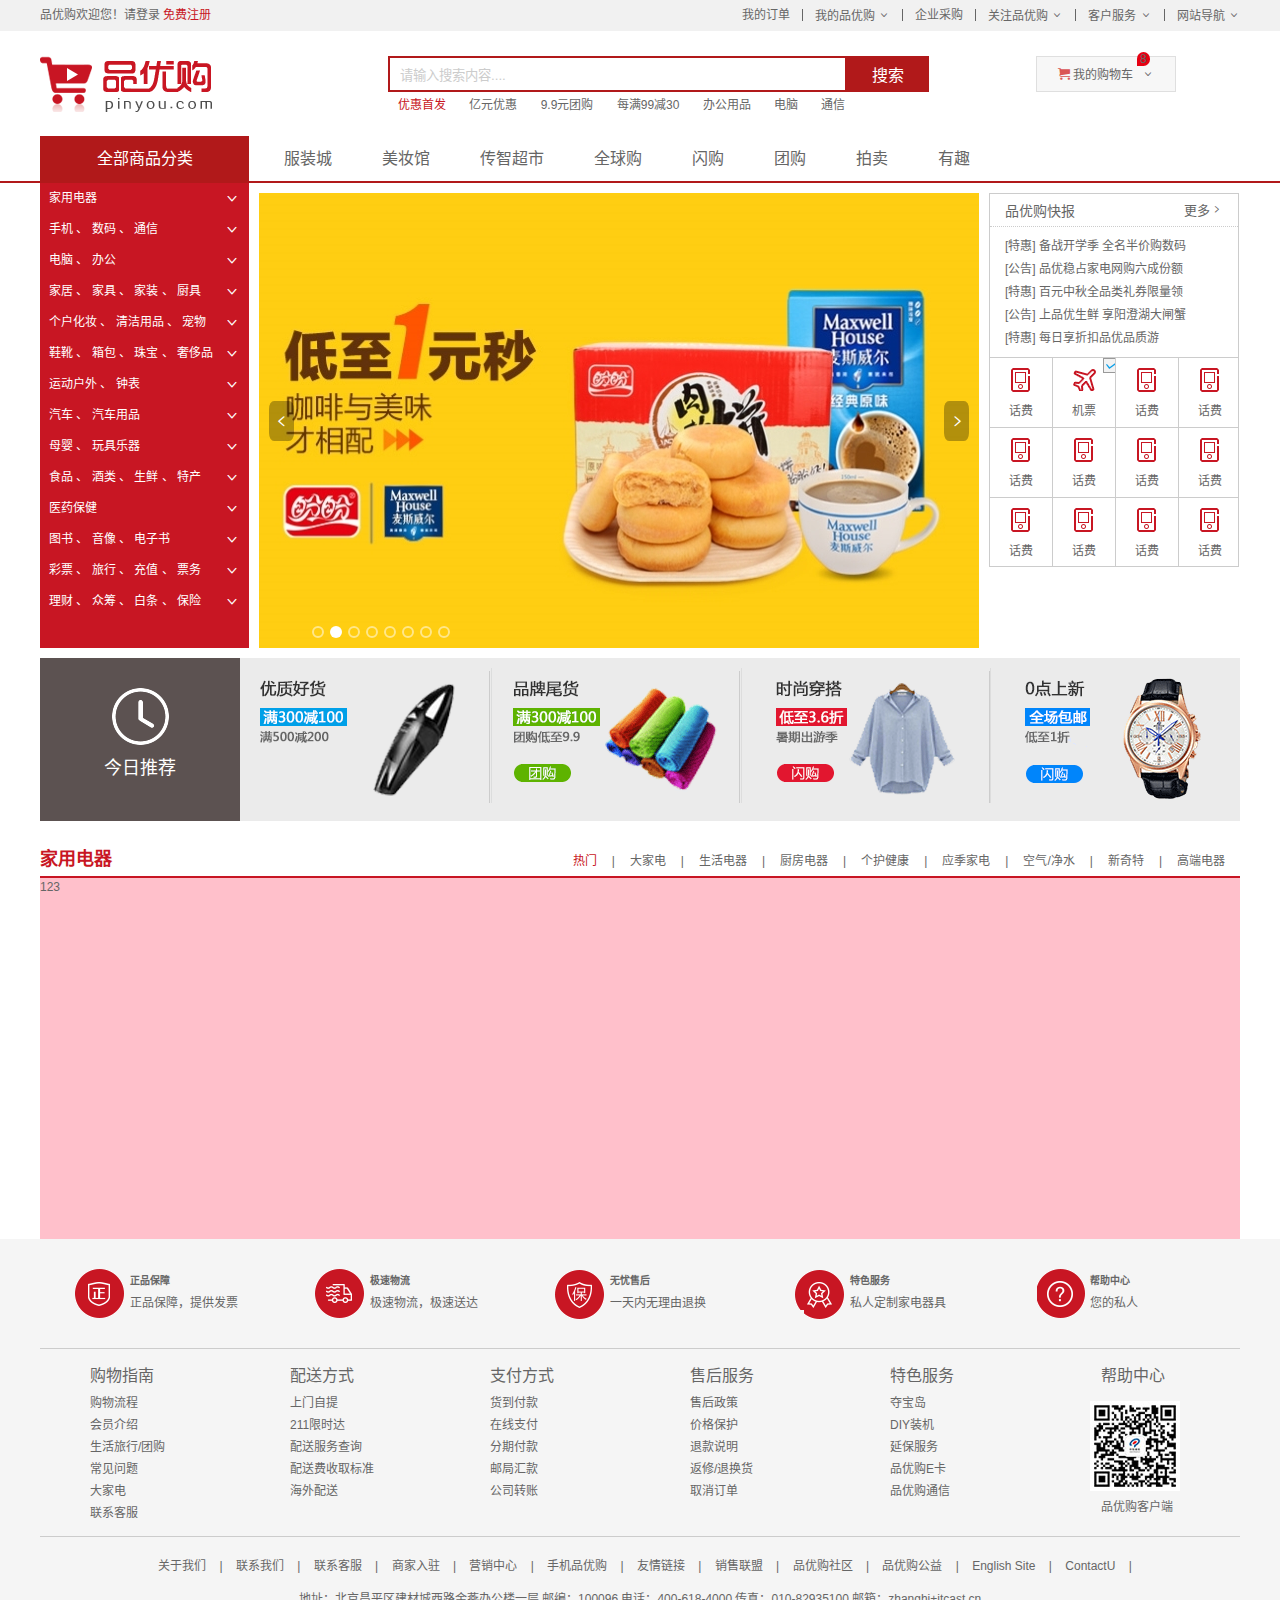
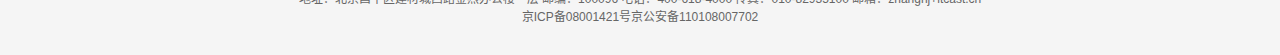
==== index.html @ b8dee7c4 "2020/02/02/12:00 commit" ====
<!DOCTYPE html>
<html lang="zh-CN">

<head>
    <meta charset="UTF-8">
    <title>品优购-综合网购首选-正品低价、品质保障、配送及时、轻松购物！</title>
    <meta name="description"
        content="品优购JD.COM-专业的综合的购物商城，销售家电、数码通讯、电脑、家电百货、服装服饰、母婴、图书、食品等数万个品牌优质商品、便捷、诚心的服务，为您提供预约的网上购物体验！" />
    <meta name="Keywords" content="网上购物,网上商城,收集,笔记本,手机,MP3,CD,VCD,DV,相机,数码,配件,手表,存储卡,品优购" />
    <!-- 引入icon的图标 -->
    <link rel="shortcut icon" href="favicon.ico" type="image/x-icon">
    <!-- 初始化文件 -->
    <link rel="stylesheet" href="css/base.css">
    <!-- 公共样式文件 -->
    <link rel="stylesheet" href="css/common.css">
    <!-- 首页的css文件 -->
    <link rel="stylesheet" href="css/index.css">
</head>

<body>
    <!-- 顶部快捷导航shortcut -->
    <div class="shortcut">
        <div class="w">
            <div class="fl">
                <ul>
                    <li>品优购欢迎您！</li>
                    <li><a href="#">请登录</a>
                        <a href="#" class='style-red'>免费注册</a>
                    </li>
                </ul>
            </div>
            <div class="fr">
                <ul>
                    <li><a href="#">我的订单</a></li>
                    <li class="spacer"></li>
                    <li>
                        <a href="#">我的品优购</a>
                        <i class="icomoon"></i>
                    </li>
                    <li class="spacer"></li>
                    <li><a href="#">企业采购</a></li>
                    <li class="spacer"></li>
                    <li>
                        <a href="#">关注品优购</a>
                        <i class="icomoon"></i>
                    </li>
                    <li class="spacer"></li>
                    <li>
                        <a href="#">客户服务</a>
                        <i class="icomoon"></i>
                    </li>
                    <li class="spacer"></li>
                    <li>
                        <a href="#">网站导航</a>
                        <i class="icomoon"></i>
                    </li>
                </ul>
            </div>
        </div>
    </div>
    <!-- 顶部快捷导航end -->

    <!-- header制作 -->
    <div class='header w'>
        <!-- logo -->
        <div class="logo">
            <h1>
                <a href="index.html" title="品优购">品优购</a>
            </h1>
        </div>
        <!-- Search -->
        <div class="search">
            <input type="text" class="text" value="请输入搜索内容....">
            <button class="btn">搜索</button>
        </div>
        <!-- hotWords -->
        <div class="hotWords">
            <a href="#" class="style-red">优惠首发</a>
            <a href="#">亿元优惠</a>
            <a href="#">9.9元团购</a>
            <a href="#">每满99减30</a>
            <a href="#">办公用品</a>
            <a href="#">电脑</a>
            <a href="#">通信</a>
        </div>
        <!-- shopCar -->
        <div class="shopCar">
            <i class="car"></i> 我的购物车 <i class="arrow"></i>
            <i class="count">8</i>
        </div>
    </div>
    <!-- header结束 -->

    <!-- nav start -->
    <div class="nav">
        <div class="w">
            <div class="dropdown fl">
                <div class="dt">全部商品分类</div>
                <div class="dd">
                    <ul>
                        <li class="menu_item">
                            <a href="#">家用电器</a>
                            <i>  </i>
                        </li>
                        <li class="menu_item">
                            <a href="#">手机 、</a>
                            <a href="#">数码 、</a>
                            <a href="#">通信</a>
                            <i>  </i>
                        </li>
                        <li class="menu_item">
                            <a href="#">电脑 、</a>
                            <a href="#">办公</a>
                            <i>  </i>
                        </li>
                        <li class="menu_item">
                            <a href="#">家居 、</a>
                            <a href="#">家具 、</a>
                            <a href="#">家装 、</a>
                            <a href="#">厨具</a>
                            <i>  </i>
                        </li>
                        <li class="menu_item">
                            <a href="#">个户化妆 、</a>
                            <a href="#">清洁用品 、</a>
                            <a href="#">宠物</a>
                            <i></i>
                        </li>
                        <li class="menu_item">
                            <a href="#">鞋靴 、</a>
                            <a href="#">箱包 、</a>
                            <a href="#">珠宝 、</a>
                            <a href="#">奢侈品</a>
                            <i>  </i>
                        </li>
                        <li class="menu_item">
                            <a href="#">运动户外 、</a>
                            <a href="#">钟表</a>
                            <i>  </i>
                        </li>
                        <li class="menu_item">
                            <a href="#">汽车 、</a>
                            <a href="#">汽车用品</a>
                            <i>  </i>
                        </li>
                        <li class="menu_item">
                            <a href="#">母婴 、</a>
                            <a href="#">玩具乐器</a>
                            <i>  </i>
                        </li>
                        <li class="menu_item">
                            <a href="#">食品 、</a>
                            <a href="#">酒类 、</a>
                            <a href="#">生鲜 、</a>
                            <a href="#">特产</a>
                            <i>  </i>
                        </li>
                        <li class="menu_item">
                            <a href="#">医药保健</a>
                            <i>  </i>
                        </li>
                        <li class="menu_item">
                            <a href="#">图书 、</a>
                            <a href="#">音像 、</a>
                            <a href="#">电子书</a>
                            <i>  </i>
                        </li>
                        <li class="menu_item">
                            <a href="#">彩票 、</a>
                            <a href="#">旅行 、</a>
                            <a href="#">充值 、</a>
                            <a href="#">票务</a>
                            <i>  </i>
                        </li>
                        <li class="menu_item">
                            <a href="#">理财 、</a>
                            <a href="#">众筹 、</a>
                            <a href="#">白条 、</a>
                            <a href="#">保险</a>
                            <i>  </i>
                        </li>
                    </ul>
                </div>
            </div>
            <!-- 右侧导航栏 -->
            <div class="navitems fl">
                <ul>
                    <li><a href="#">服装城</a></li>
                    <li><a href="#">美妆馆</a></li>
                    <li><a href="#">传智超市</a></li>
                    <li><a href="#">全球购</a></li>
                    <li><a href="#">闪购</a></li>
                    <li><a href="#">团购</a></li>
                    <li><a href="#">拍卖</a></li>
                    <li><a href="#">有趣</a></li>
                </ul>
            </div>
            <!-- 右侧导航栏end -->
        </div>
    </div>
    <!-- nav end -->


    <div class="w">
        <div class="main">
            <div class="focus fl">
                <a href="#" class="arrow_l">  </a>
                <a href="#" class="arrow_r">  </a>
                <ul>
                    <li>
                        <a href=" #"><img src="upload/focus2.jpg" alt=""></a>
                    </li>
                </ul>
                <ol class="circle">
                    <li></li>
                    <li class="current"></li>
                    <li></li>
                    <li></li>
                    <li></li>
                    <li></li>
                    <li></li>
                    <li></li>
                </ol>
            </div>
            <div class="newsflash fr">
                <div class="News">
                    <div class="news_hd icomoon">
                        品优购快报
                        <a href="#">更多</a>
                    </div>
                    <div class="news_bd">
                        <ul>
                            <li><a href="#">[特惠] 备战开学季 全名半价购数码</a></li>
                            <li><a href="#">[公告] 品优稳占家电网购六成份额</a></li>
                            <li><a href="#">[特惠] 百元中秋全品类礼券限量领</a></li>
                            <li><a href="#">[公告] 上品优生鲜 享阳澄湖大闸蟹</a></li>
                            <li><a href="#">[特惠] 每日享折扣品优品质游</a></li>
                        </ul>
                    </div>

                </div>
                <div class="lifeservice">
                    <ul>
                        <li><a href="#"><i class="service_ico service_ico_1"></i>
                                <p>话费</p>
                            </a></li>
                        <li><a href="#"><i class="service_ico service_ico_2"></i>
                                <p>机票</p>
                            </a>
                            <span class="hot"></span>
                        </li>
                        <li><a href="#"><i class="service_ico service_ico_3"></i>
                                <p>话费</p>
                            </a></li>
                        <li><a href="#"><i class="service_ico service_ico_4"></i>
                                <p>话费</p>
                            </a></li>
                        <li><a href="#"><i class="service_ico service_ico_5"></i>
                                <p>话费</p>
                            </a></li>
                        <li><a href="#"><i class="service_ico service_ico_6"></i>
                                <p>话费</p>
                            </a></li>
                        <li><a href="#"><i class="service_ico service_ico_7"></i>
                                <p>话费</p>
                            </a></li>
                        <li><a href="#"><i class="service_ico service_ico_8"></i>
                                <p>话费</p>
                            </a></li>
                        <li><a href="#"><i class="service_ico service_ico_9"></i>
                                <p>话费</p>
                            </a></li>
                        <li><a href="#"><i class="service_ico service_ico_10"></i>
                                <p>话费</p>
                            </a></li>
                        <li><a href="#"><i class="service_ico service_ico_11"></i>
                                <p>话费</p>
                            </a></li>
                        <li><a href="#"><i class="service_ico service_ico_12"></i>
                                <p>话费</p>
                            </a></li>
                    </ul>
                </div>

                <div class="bargain"><img src="../pinyougoujingtaiyemian/pyg/uploads/ad.jpg" alt=""></div>
            </div>
        </div>
    </div>

    <!-- 推荐服务模块 start -->
    <div class="recommend w">
        <div class="recom_hd fl">
            <img src="img/clock.png" alt="">
            <h3>今日推荐</h3>
        </div>
        <div class="recom_bd fr">
            <ul>
                <li class="vertical">
                    <a href="#"><img src="upload/today01.png" alt=""></a>
                </li>
                <li class="vertical">
                    <a href="#"><img src="upload/today02.png" alt=""></a>
                </li>
                <li class="vertical">
                    <a href="#"><img src="upload/today03.png" alt=""></a>
                </li>
                <li class="last">
                    <a href="#"><img src="upload/today04.png" alt=""></a>
                </li>
            </ul>
        </div>
    </div>
    <!-- 推荐服务模块 end -->

    <!-- 楼层区 start -->
    <div class="floor">
        <div class="jiadian w">
            <div class="box_hd">
                <h3>家用电器</h3>
                <div class="table_list">
                    <ul>
                        <li><a href="#" class="style-red">热门</a>|</li>
                        <li><a href="#">大家电</a>|</li>
                        <li><a href="#">生活电器</a>|</li>
                        <li><a href="#">厨房电器</a>|</li>
                        <li><a href="#">个护健康</a>|</li>
                        <li><a href="#">应季家电</a>|</li>
                        <li><a href="#">空气/净水</a>|</li>
                        <li><a href="#">新奇特</a>|</li>
                        <li><a href="#">高端电器</a></li>
                    </ul>
                </div>
            </div>
            <div class="box_bd">
                123
            </div>
        </div>

    </div>
    <!-- 楼层区 end -->



    <!-- footer start -->
    <div class="footer">
        <div class="w">
            <!-- mod_service -->
            <div class="mod_service">
                <ul>
                    <li class="cebianshuxian">
                        <i class="mod-service-icon mod_service_zheng"></i>
                        <div class="mod_service_tit">
                            <h5>正品保障</h5>
                            <p>正品保障，提供发票</p>
                        </div>
                    </li>
                    <li>
                        <i class="mod-service-icon mod_service_kuai"></i>
                        <div class="mod_service_tit">
                            <h5>极速物流</h5>
                            <p>极速物流，极速送达</p>
                        </div>
                    </li>
                    <li>
                        <i class="mod-service-icon mod_service_wu"></i>
                        <div class="mod_service_tit">
                            <h5>无忧售后</h5>
                            <p>一天内无理由退换</p>
                        </div>
                    </li>
                    <li>
                        <i class="mod-service-icon mod_service_te"></i>
                        <div class="mod_service_tit">
                            <h5>特色服务</h5>
                            <p>私人定制家电器具</p>
                        </div>
                    </li>
                    <li>
                        <i class="mod-service-icon mod_service_bang"></i>
                        <div class="mod_service_tit">
                            <h5>帮助中心</h5>
                            <p>您的私人</p>
                        </div>
                    </li>
                </ul>
            </div>
            <!-- mod_service end -->

            <!-- mod-help -->
            <div class="mod-help">
                <dl class="mod-help-item">
                    <dt>购物指南</dt>
                    <dd><a href="#">购物流程</a></dd>
                    <dd><a href="#">会员介绍</a></dd>
                    <dd><a href="#">生活旅行/团购</a></dd>
                    <dd><a href="#">常见问题</a></dd>
                    <dd><a href="#">大家电</a></dd>
                    <dd><a href="#">联系客服</a></dd>
                </dl>
                <dl class="mod-help-item">
                    <dt>配送方式</dt>
                    <dd><a href="#">上门自提</a></dd>
                    <dd><a href="#">211限时达</a></dd>
                    <dd><a href="#">配送服务查询</a></dd>
                    <dd><a href="#">配送费收取标准</a></dd>
                    <dd><a href="#">海外配送</a></dd>
                </dl>
                <dl class="mod-help-item">
                    <dt>支付方式</dt>
                    <dd><a href="#">货到付款</a></dd>
                    <dd><a href="#">在线支付</a></dd>
                    <dd><a href="#">分期付款</a></dd>
                    <dd><a href="#">邮局汇款</a></dd>
                    <dd><a href="#">公司转账</a></dd>
                </dl>
                <dl class="mod-help-item">
                    <dt>售后服务</dt>
                    <dd><a href="#">售后政策</a></dd>
                    <dd><a href="#">价格保护</a></dd>
                    <dd><a href="#">退款说明</a></dd>
                    <dd><a href="#">返修/退换货</a></dd>
                    <dd><a href="#">取消订单</a></dd>
                </dl>
                <dl class="mod-help-item">
                    <dt>特色服务</dt>
                    <dd><a href="#">夺宝岛</a></dd>
                    <dd><a href="#">DIY装机</a></dd>
                    <dd><a href="#">延保服务</a></dd>
                    <dd><a href="#">品优购E卡</a></dd>
                    <dd><a href="#">品优购通信</a></dd>
                </dl>
                <dl class="mod-help-item mod_help_app">
                    <dt>帮助中心</dt>
                    <dd>
                        <img src="./img/QR code.jfif" alt="">
                        <p>品优购客户端</p>
                    </dd>
                </dl>
            </div>
            <!-- mod-help end -->

            <!-- mod_copyright -->
            <div class="mod_copyright">
                <p class="mod_copyright_links">
                    <a href="#">关于我们</a> |
                    <a href="#">联系我们</a> |
                    <a href="#">联系客服</a> |
                    <a href="#">商家入驻</a> |
                    <a href="#">营销中心</a> |
                    <a href="#">手机品优购</a> |
                    <a href="#">友情链接</a> |
                    <a href="#">销售联盟</a> |
                    <a href="#">品优购社区</a> |
                    <a href="#">品优购公益</a> |
                    <a href="#">English Site</a> |
                    <a href="#">ContactU</a> |
                </p>
                <p class="mod_copyright_info">
                    地址：北京昌平区建材城西路金燕办公楼一层
                    邮编：100096 电话：400-618-4000 传真：010-82935100
                    邮箱：zhanghj+itcast.cn<br>
                    京ICP备08001421号京公安备110108007702
                </p>
            </div>
            <!-- mod_copyright end -->
        </div>
    </div>
    <!-- footer end -->
</body>

</html>
---- css/base.css ----
* {
    margin: 0;
    padding: 0;
}

em,
i {
    font-style: normal;
}

li {
    list-style: none;
}

/* 图片没有边框
，去掉图片底侧的空白缝隙 */
img {
    border: 0;
    vertical-align: middle;
}

/* 让 button 变成小手 */
button {
    cursor: pointer;
}

a {
    color: #666;
    text-decoration: none;
}

a:hover {
    color: #e33333;
}

button,
input {
    font-family: 'Microsoft YaHei', 'Heiti SC', tahoma, arial, 'Hiragino Sans GB',
        \\5B8B\4F53, sans-serif;
    outline: none;
}

body {
    background-color: #fff;
    font: 12px/1.5 'Microsoft YaHei', 'Heiti SC', tahoma, arial, 'Hiragino Sans GB',
        \\5B8B\4F53, sans-serif;
    color: #666;
}

.hide,
.none {
    display: none;
}

.clearfix::after {
    visibility: hidden;
    clear: both;
    display: block;
    content: ".";
    height: 0;
}

.clearfix {
    *zoom: 1;
}
---- css/common.css ----
/* 公共样式 */
.fl {
  float: left;
}

.fr {
  float: right;
}

/* 字体图标声明 */
@font-face {
  font-family: "icomoon";
  src: url("../fonts/icomoon.eot?3a2xdr");
  src: url("../fonts/icomoon.eot?3a2xdr#iefix") format("embedded-opentype"),
    url("../fonts/icomoon.ttf?3a2xdr") format("truetype"),
    url("../fonts/icomoon.woff?3a2xdr") format("woff"),
    url("../fonts/icomoon.svg?3a2xdr#icomoon") format("svg");
  font-weight: normal;
  font-style: normal;
}

/* 字体图标声明 i*/

.icomoon {
  font-family: "icomoon";
  font-size: 12px;
}

/* 版心 */
.w {
  width: 1200px;
  margin: 0 auto;
}

/* 红色字体颜色 */
.style-red {
  color: #c81623;
}

/* 顶部导航栏shortcut右浮动li */
.spacer {
  width: 1px;
  height: 12px;
  background-color: #666;
  margin: 9px 12px 0;
}

/* 顶部快捷导航 */
.shortcut {
  height: 31px;
  background-color: #f1f1f1;
  line-height: 31px;
}

/* 顶部导航栏 li 左浮动 */
.shortcut li {
  float: left;
}

/* header区域  */
.header {
  position: relative;
  height: 105px;
  /* background-color: pink; */
}

/* logo */
.logo {
  position: absolute;
  top: 25px;
  left: 0;
  width: 175px;
  height: 56px;
  /* background-color: purple; */
}

.logo a {
  display: block;
  width: 175px;
  height: 56px;
  background: url(../img/logo.png) no-repeat;
  /* text-indent: -999px;
  overflow: hidden; */
  font-size: 0;
}

/* 搜索栏 */
.search {
  position: absolute;
  top: 25px;
  left: 348px;
}

/* 搜索框 */
.text {
  float: left;
  width: 445px;
  height: 32px;
  border: 2px solid #b1191a;
  padding-left: 10px;
  color: #ccc;
}

/* 搜索按钮 */
.btn {
  float: left;
  width: 82px;
  height: 36px;
  background-color: #b1191a;
  border: 0;
  font-size: 16px;
  color: #fff;
}

.hotWords {
  position: absolute;
  top: 65px;
  left: 348px;
}

.hotWords a {
  margin: 0 10px;
}

.shopCar {
  position: absolute;
  top: 25px;
  right: 64px;
  width: 138px;
  height: 34px;
  border: 1px solid #dfdfdf;
  background-color: #f7f7f7;
  line-height: 34px;
  text-align: center;
}

.car {
  font-family: "icomoon";
  color: #da5555;
}

.arrow {
  font-family: "icomoon";
  margin-left: 5px;
}

.count {
  position: absolute;
  top: -5px;
  /* 左侧对齐才往右显示 */
  left: 100px;
  background-color: #e60012;
  height: 14px;
  padding: 0 3px;
  line-height: 14px;
  border-radius: 7px 7px 7px 0;
}

/* nav start */
.nav {
  height: 45px;
  border-bottom: 2px solid #b1191a;
}

.dropdown {
  width: 209px;
  height: 45px;
  background-color: pink;
}

.dropdown .dt {
  height: 100%;
  background-color: #b1191a;
  font-size: 16px;
  color: #fff;
  text-align: center;
  line-height: 45px;
}

.dropdown .dd {
  height: 465px;
  background-color: #c81623;
  margin-top: 2px;
}

.menu_item {
  height: 31px;
  line-height: 31px;
  margin-left: 1px;
  padding: 0 8px;
}

.menu_item:hover {
  background-color: #fff;
}

.menu_item:hover a {
  color: #c81623;
}

.menu_item a {
  font-size: 12px;
  color: #fff;
}

.menu_item i {
  font-family: "icomoon";
  font-size: 18px;
  color: #fff;
  float: right;
}

.navitems li {
  float: left;
}

.navitems {
  margin-left: 10px;
}

.navitems li a {
  display: block;
  height: 45px;
  padding: 0 25px;
  line-height: 45px;
  font-size: 16px;
}

/* footer 部分 */
.footer {
  height: 386px;
  background-color: #f5f5f5;
  padding-top: 30px;
}

.mod_service {
  height: 79px;
  border-bottom: 1px solid #ccc;
}

.mod_service li {
  float: left;
  width: 240px;
  height: 79px;
}

.mod-service-icon {
  float: left;
  height: 50px;
  width: 50px;
  margin-left: 35px;
  background: url(../img/footer.png) no-repeat;
}

.mod_service_tit {
  float: left;
  margin-left: 5px;
}

.mod_service_tit h5 {
  margin: 5px 0;
}

.mod_service_zheng {
  /* 浮动的盒子 可以直接给大小 不需要转换 */
  background-position: -253px -3px;
}

.mod_service_kuai {
  background-position: -255px -54px;
}

.mod_service_wu {
  background-position: -257px -105px;
}

.mod_service_te {
  background-position: -258px -156px;
}

.mod_service_bang {
  background-position: -256px -209px;
}

.mod-help {
  height: 187px;
  border-bottom: 1px solid #ccc;
}

.mod-help-item {
  float: left;
  width: 150px;
  padding: 15px 0 0 50px;
}

.mod-help-item dt {
  height: 30px;
  font-size: 16px;
}

.mod-help-item dd {
  height: 22px;
}

.mod_help_app dt,
.mod_help_app p {
  padding-left: 11px;
}

.mod_help_app img {
  margin: 7px 0;
}

.mod_copyright {
  text-align: center;
}

.mod_copyright_links {
  margin: 20px 0 15px 0;
}

.mod_copyright a {
  /* display: block; */
  margin: 0 10px;
}
---- css/index.css ----
/* 首页的样式 */
.main {
    width: 980px;
    height: 455px;
    margin-left: 219px;
    margin-top: 10px;
}



.focus {
    position: relative;
    width: 720px;
    height: 455px;
    background-color: purple;
}

.arrow_l,
.arrow_r {
    position: absolute;
    top: 50%;
    margin-top: -20px;
    margin-left: 10px;
    width: 25px;
    height: 40px;
    background: rgb(0, 0, 0, 0.3);
    text-align: center;
    line-height: 40px;
    color: #fff;
    font-size: 20px;
    font-family: 'icomoon';
    border-radius: 20%;
}

.arrow_r {
    right: 0;
    margin-right: 10px;
}

.circle {
    position: absolute;
    bottom: 10px;
    left: 50px;
}

.circle li {
    width: 8px;
    height: 8px;
    /* background: rgb(255, 255, 255, 0.7); */
    float: left;
    margin: 0 3px;
    border: 2px solid rgb(255, 255, 255, 0.5);
    border-radius: 50%;
    cursor: pointer;
}

.current {
    background-color: #fff;
}

.News {
    height: 163px;
    border: 1px solid #ccc;
}

.newsflash {
    width: 250px;
    height: 455px;
}

.news_hd {
    height: 32px;
    border-bottom: 1px dotted #ccc;
    font-size: 14px;
    line-height: 32px;
    padding: 0 15px;

}

.news_hd a {
    float: right;
    font-size: 13px;
}

.news_bd {
    padding: 10px 0 0 15px;
}

.news_bd li {
    height: 23px;
}


.lifeservice {
    height: 208px;
    border: 1px solid #ccc;
    border-top: none;
    overflow: hidden;
}

.lifeservice li {
    width: 62px;
    height: 69px;
    border-right: 1px solid #ccc;
    border-bottom: 1px solid #ccc;
    float: left;
    position: relative;
}

.lifeservice li p {
    text-align: center;
}

.lifeservice li a {
    display: block;
    height: 100%;
    overflow: hidden;
}

.lifeservice ul {
    width: 252px;
}

.service_ico {
    display: block;
    height: 24px;
    width: 24px;
    background: url(../img/footer.png) no-repeat;
    margin: 10px auto;
}

.service_ico_1 {
    background-position: -17px -16px;
}

.service_ico_2 {
    background-position: -79px -17px;
}

.service_ico_3 {
    background-position: -17px -16px;
}

.service_ico_4 {
    background-position: -17px -16px;
}

.service_ico_5 {
    background-position: -17px -16px;
}

.service_ico_6 {
    background-position: -17px -16px;
}

.service_ico_7 {
    background-position: -17px -16px;
}

.service_ico_8 {
    background-position: -17px -16px;
}

.service_ico_9 {
    background-position: -17px -16px;
}

.service_ico_10 {
    background-position: -17px -16px;
}

.service_ico_11 {
    background-position: -17px -16px;
}

.service_ico_12 {
    background-position: -17px -16px;
}

.hot {
    position: absolute;
    right: 0;
    top: 0;
    width: 12px;
    height: 15px;
    background: url(../img/checked.png) no-repeat;
}

.bargain {
    height: 75x;
    margin-top: 6px;
}

/* 推荐模块 */
.recommend {
    height: 163px;
    background-color: pink;
    margin-top: 10px;
}

.recom_hd {
    width: 200px;
    height: 163px;
    background-color: #5c5251;
    text-align: center;

}

.recom_hd img {
    margin: 30px 0 10px 0;

}

.recom_hd h3 {
    font-size: 18px;
    color: #fff;
    font-weight: normal;
}




.recom_bd {
    width: 1000px;
    height: 163px;
    background-color: #ebebeb;
}

.recom_bd li {
    position: relative;
    text-align: center;
    width: 250px;
    height: 145px;
    text-align: center;
    float: left;
    overflow: hidden;
}

.recom_bd .vertical::after {
    float: initial;
    position: absolute;
    width: 1px;
    height: 150px;
    right: 0;
    top: 50%;
    margin-top: -60px;
    background-image: linear-gradient(#ccc, #cccccc, #cccccc, #ccc);
    content: ""
}

/*floor 楼层区 */
.box_hd {
    height: 30px;
    border-bottom: 2px solid #c81623;
    margin-top: 25px;

}

.box_hd h3 {
    float: left;
    font-size: 18px;
    color: #c81623;
}

.table_list {
    line-height: 30px;
    float: right;
}

.table_list li {
    float: left;
}

.table_list li a {
    margin: 0 15px;
}

.box_bd {
    height: 361px;
    background-color: pink;
}
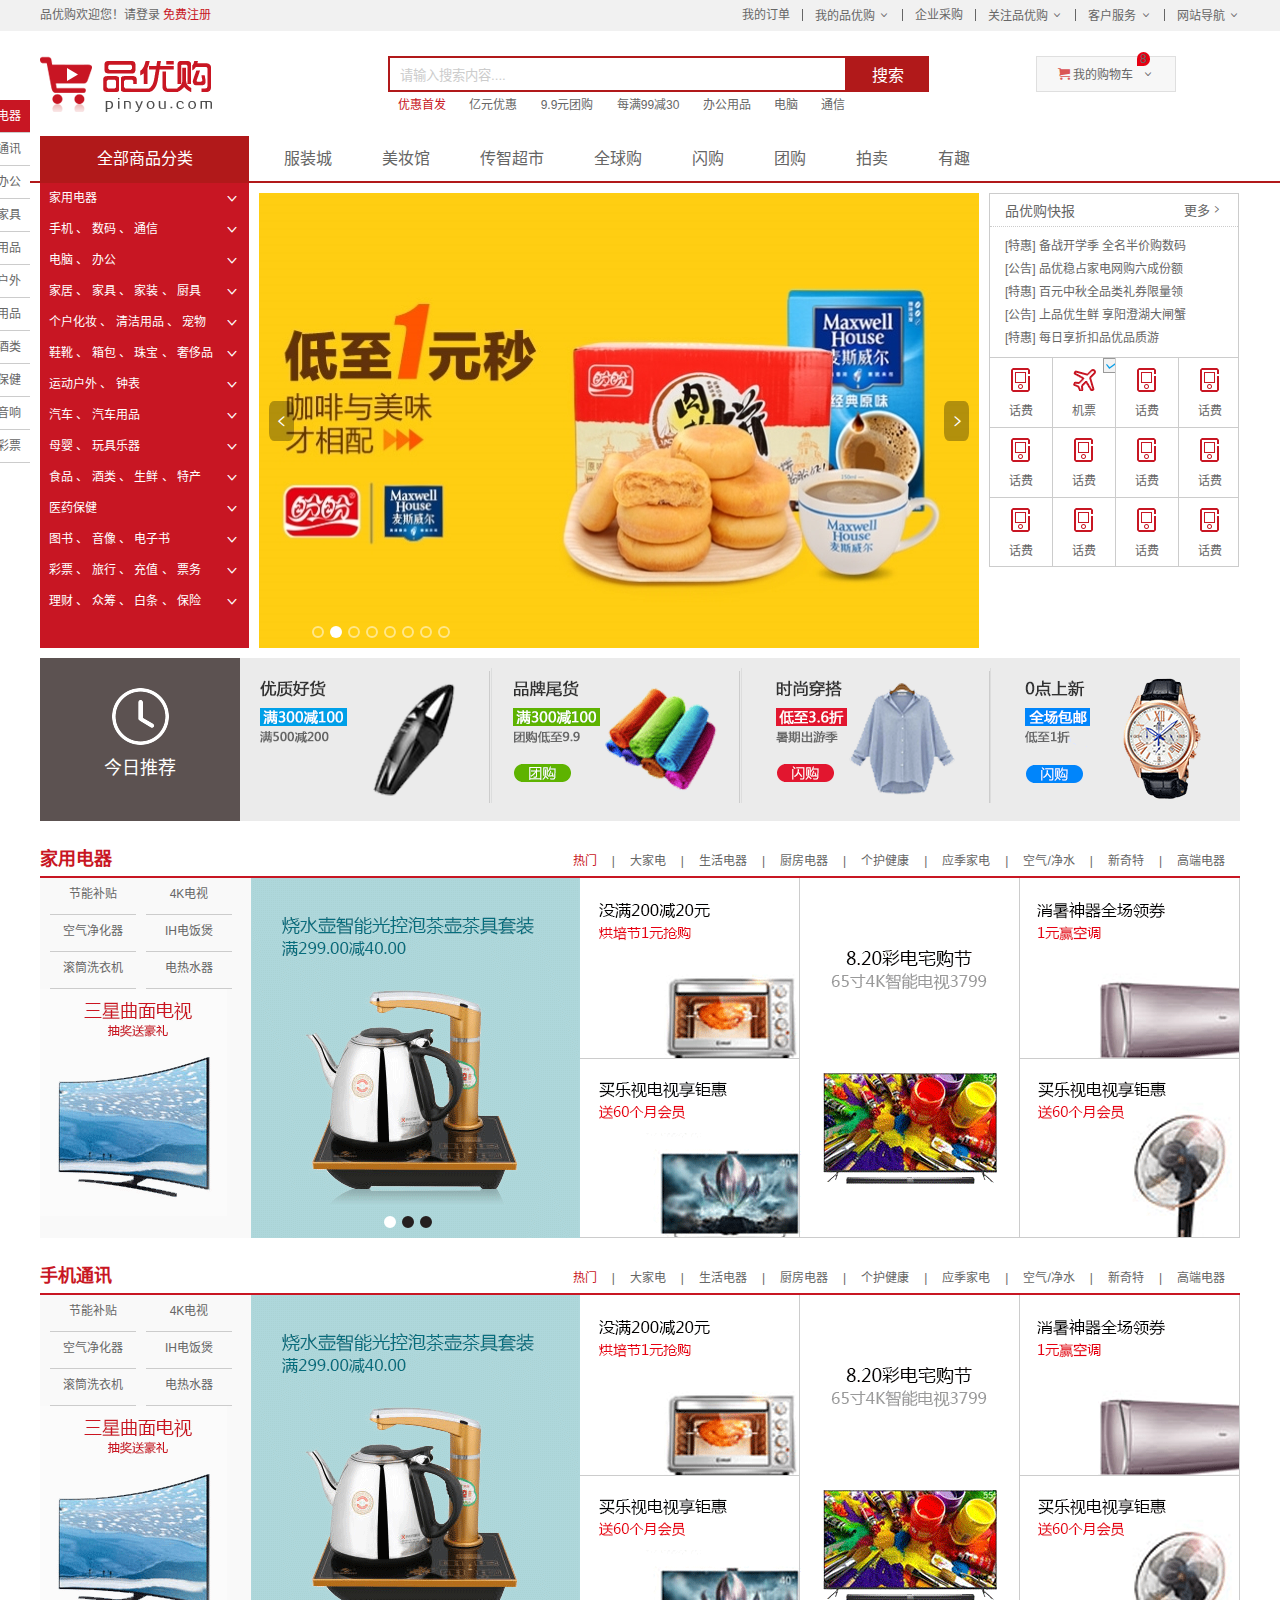
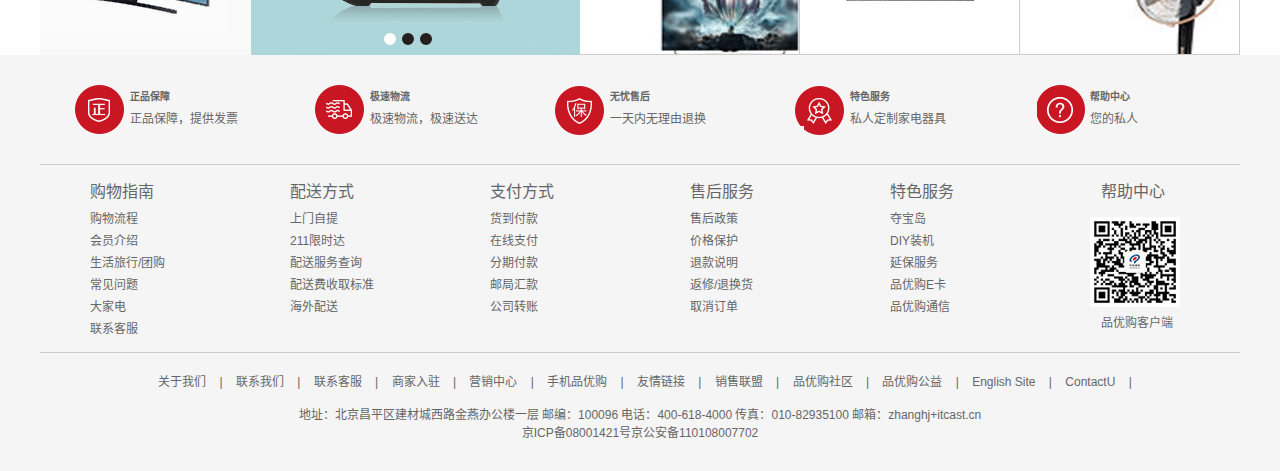
==== commit 9d9d8cef: "commit one" ====
--- a/index.html
+++ b/index.html
@@ -332,13 +332,152 @@
                 </div>
             </div>
             <div class="box_bd">
-                123
-            </div>
-        </div>
-
+                <ul class="tab_con">
+                    <li class="tab_con m1">
+                        <ul class="tab_con_List">
+                            <li><a href="#">节能补贴</a></li>
+                            <li><a href="#">4K电视</a></li>
+                            <li><a href="#">空气净化器</a></li>
+                            <li><a href="#">IH电饭煲</a></li>
+                            <li><a href="#">滚筒洗衣机</a></li>
+                            <li><a href="#">电热水器</a></li>
+                        </ul>
+                        <img src="upload/floor-1-1.png" alt="">
+                    </li>
+                    <li class="tab_con m2">
+                        <img src="upload/floor-1-b01.png" alt="">
+                        <ol class="dot">
+                            <li class="dot1"></li>
+                            <li></li>
+                            <li></li>
+                        </ol>
+                    </li>
+                    <li class="tab_con m3">
+                        <div class="table_con_item">
+                            <a href="#">
+                                <img src="upload/floor-1-2.png" alt="">
+                            </a>
+                        </div>
+                        <div class="table_con_item">
+                            <a href="#">
+                                <img src="upload/floor-1-3.png" alt="">
+                            </a>
+                        </div>
+                    </li>
+                    <li class="tab_con m3">
+                        <div class="table_con_item">
+                            <a href="#">
+                                <img src="upload/floor-1-4.png" alt="">
+                            </a>
+                        </div>
+                    </li>
+                    <li class="tab_con m3">
+                        <div class="table_con_item">
+                            <a href="#">
+                                <img src="upload/floor-1-5.png" alt="">
+                            </a>
+                        </div>
+                        <div class="table_con_item">
+                            <a href="#">
+                                <img src="upload/floor-1-6.png" alt="">
+                            </a>
+                        </div>
+                    </li>
+                </ul>
+            </div>
+        </div>
+        <div class="mobile w">
+            <div class="box_hd">
+                <h3>手机通讯</h3>
+                <div class="table_list">
+                    <ul>
+                        <li><a href="#" class="style-red">热门</a>|</li>
+                        <li><a href="#">大家电</a>|</li>
+                        <li><a href="#">生活电器</a>|</li>
+                        <li><a href="#">厨房电器</a>|</li>
+                        <li><a href="#">个护健康</a>|</li>
+                        <li><a href="#">应季家电</a>|</li>
+                        <li><a href="#">空气/净水</a>|</li>
+                        <li><a href="#">新奇特</a>|</li>
+                        <li><a href="#">高端电器</a></li>
+                    </ul>
+                </div>
+            </div>
+            <div class="box_bd">
+                <ul class="tab_con">
+                    <li class="tab_con m1">
+                        <ul class="tab_con_List">
+                            <li><a href="#">节能补贴</a></li>
+                            <li><a href="#">4K电视</a></li>
+                            <li><a href="#">空气净化器</a></li>
+                            <li><a href="#">IH电饭煲</a></li>
+                            <li><a href="#">滚筒洗衣机</a></li>
+                            <li><a href="#">电热水器</a></li>
+                        </ul>
+                        <img src="upload/floor-1-1.png" alt="">
+                    </li>
+                    <li class="tab_con m2">
+                        <img src="upload/floor-1-b01.png" alt="">
+                        <ol class="dot">
+                            <li class="dot1"></li>
+                            <li></li>
+                            <li></li>
+                        </ol>
+                    </li>
+                    <li class="tab_con m3">
+                        <div class="table_con_item">
+                            <a href="#">
+                                <img src="upload/floor-1-2.png" alt="">
+                            </a>
+                        </div>
+                        <div class="table_con_item">
+                            <a href="#">
+                                <img src="upload/floor-1-3.png" alt="">
+                            </a>
+                        </div>
+                    </li>
+                    <li class="tab_con m3">
+                        <div class="table_con_item">
+                            <a href="#">
+                                <img src="upload/floor-1-4.png" alt="">
+                            </a>
+                        </div>
+                    </li>
+                    <li class="tab_con m3">
+                        <div class="table_con_item">
+                            <a href="#">
+                                <img src="upload/floor-1-5.png" alt="">
+                            </a>
+                        </div>
+                        <div class="table_con_item">
+                            <a href="#">
+                                <img src="upload/floor-1-6.png" alt="">
+                            </a>
+                        </div>
+                    </li>
+                </ul>
+            </div>
+        </div>
     </div>
     <!-- 楼层区 end -->
 
+    <!-- 电梯导航 start -->
+    <div class="fixed_tool">
+        <ul>
+            <li class="current">家用电器</li>
+            <li>手机通讯</li>
+            <li>电脑办公</li>
+            <li>家用家具</li>
+            <li>生活用品</li>
+            <li>运动户外</li>
+            <li>汽车用品</li>
+            <li>食品酒类</li>
+            <li>医药保健</li>
+            <li>图书音响</li>
+            <li>金融彩票</li>
+        </ul>
+    </div>
+    <!-- 电梯导航 end -->
 
 
     <!-- footer start -->
--- a/css/common.css
+++ b/css/common.css
@@ -188,7 +188,13 @@
   line-height: 31px;
   margin-left: 1px;
   padding: 0 8px;
-}
+  transition: all 0.2s ease-in-out;
+}
+
+.menu_item:hover {
+  padding-left: 20px;
+}
+
 
 .menu_item:hover {
   background-color: #fff;
--- a/css/index.css
+++ b/css/index.css
@@ -194,7 +194,6 @@
 /* 推荐模块 */
 .recommend {
     height: 163px;
-    background-color: pink;
     margin-top: 10px;
 }
 
@@ -276,6 +275,98 @@
 }
 
 .box_bd {
-    height: 361px;
-    background-color: pink;
+    height: 360px;
+    position: relative;
+}
+
+.tab_con li {
+    height: 360px;
+    float: left;
+}
+
+.tab_con .m1 {
+    width: 211px;
+    background-color: #f9f9f9;
+}
+
+.tab_con .m2 {
+    width: 329px;
+    position: relative;
+}
+
+.tab_con .m3 {
+    width: 219px;
+    border-right: 1px solid #ccc;
+    overflow: hidden;
+}
+
+.tab_con .dot {
+    position: absolute;
+    bottom: 10px;
+    left: 130px;
+}
+
+.dot li {
+    width: 8px;
+    height: 8px;
+    background: #251f1f;
+    float: left;
+    margin: 0 3px;
+    border: 2px solid #251f1f;
+    border-radius: 50%;
+    cursor: pointer;
+}
+
+.dot .dot1 {
+    background: #fff;
+    border: 2px solid #ffffff;
+}
+
+.table_con_item {
+    border-bottom: 1px solid #ccc;
+}
+
+.tab_con_List {
+    margin-bottom: 15px;
+    /* overflow: hidden; */
+}
+
+.tab_con_List li {
+    width: 86px;
+    height: 36px;
+    line-height: 32px;
+    border-bottom: 1px solid #ccc;
+    margin-left: 10px;
+    text-align: center;
+}
+
+/* 电梯导航 */
+.fixed_tool {
+    width: 66px;
+    position: fixed;
+    top: 100px;
+    left: 50%;
+    margin-left: -676px;
+    background-color: #fff;
+}
+
+.fixed_tool li {
+    height: 32px;
+    line-height: 32px;
+    text-align: center;
+    font-size: 12px;
+    border-bottom: 1px solid #ccc;
+}
+
+.fixed_tool .current {
+    background-color: #c81623;
+    color: #fff;
+}
+
+.tab_con li img {
+    transition: all 0.2s;
+}
+
+.tab_con li img:hover {
+    margin-left: 8px;
 }